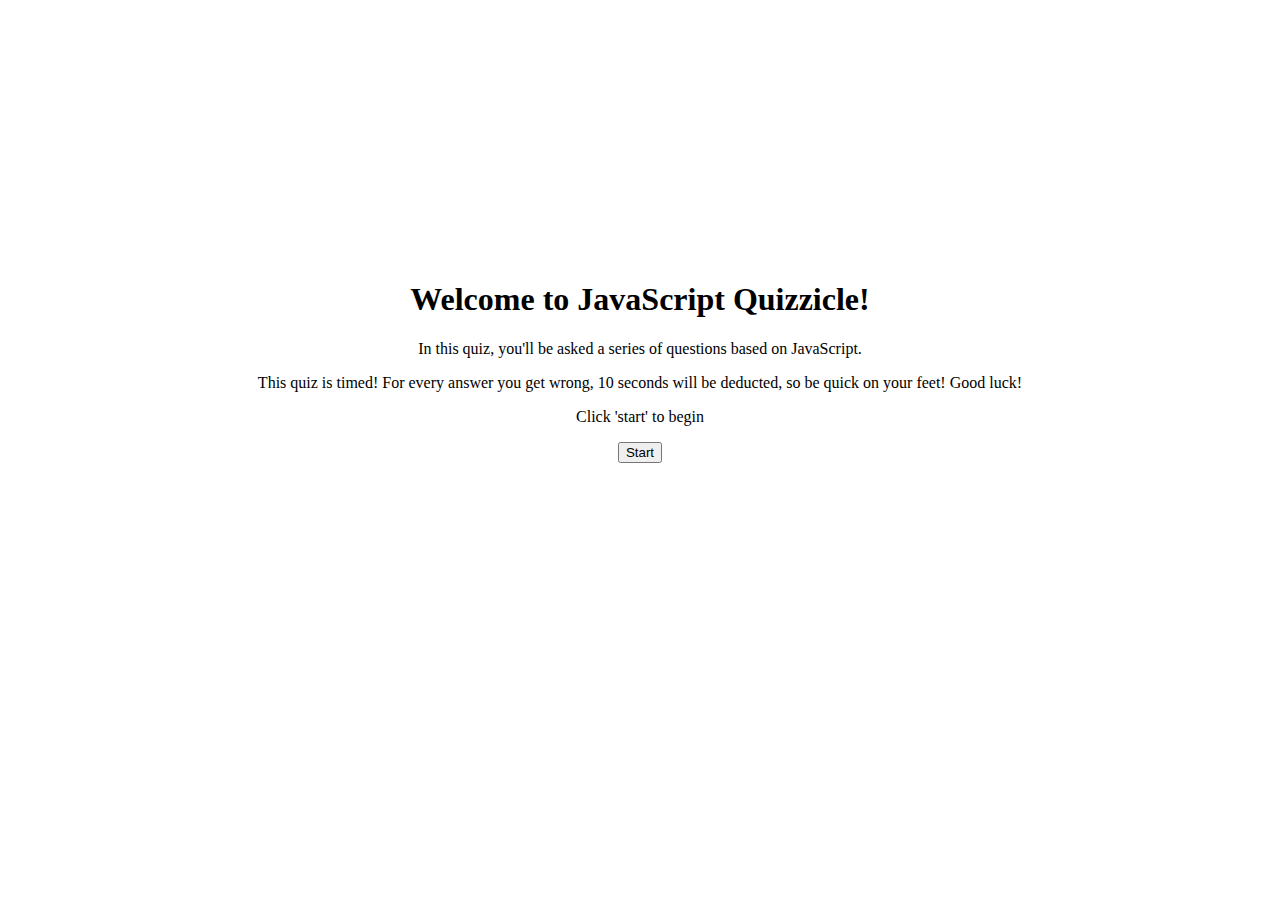
==== develop/index.html @ df967ceb "Initial Commit and questions established" ====
<!DOCTYPE html>
<html lang="en">
<head>
    <meta charset="UTF-8">
    <meta name="viewport" content="width=device-width, initial-scale=1.0">
    <link rel="stylesheet" href="./assets/css/style.css">
    <script defer src="assets/js/script.js"></script>
    <title>JavaScript Quiz</title>
</head>
<body>
    <main class= "intro-text"> 
    <h1> Welcome to JavaScript Quizzicle!</h1>
    <p>In this quiz, you'll be asked a series of questions based on JavaScript.
    </p>
    <p>This quiz is timed! For every answer you get wrong, 10 seconds will be deducted, so be quick on your feet! Good luck!
    </p>
    <p>Click 'start' to begin</p>
    <button class = "start-btn">Start</button>
</main>

    
    <div class="container">
        <div id="question-container">
            <!-- <div id="question">Question</div> -->
            <div id="answer-buttons" class="btn-grid"></div>
        
        </div>
    </div>
</body>
</html>
---- develop/assets/css/style.css ----
:root {
    --neutral: white;
    --correct: green;
    --wrong: #CC0000;
}
body {
    display: flex;
}
.intro-text {
    left: 0;
    margin-top: -100px;
    position: absolute;
    text-align: center;
    top: 40%;
    width: 100%;
}
.start-btn {
    align-items: center;
}
body.neutral{
    color: var(--neutral);
}
body.correct {
    background-color: var(--correct);
}
body.wrong {
    background-color: var(--wrong);
}
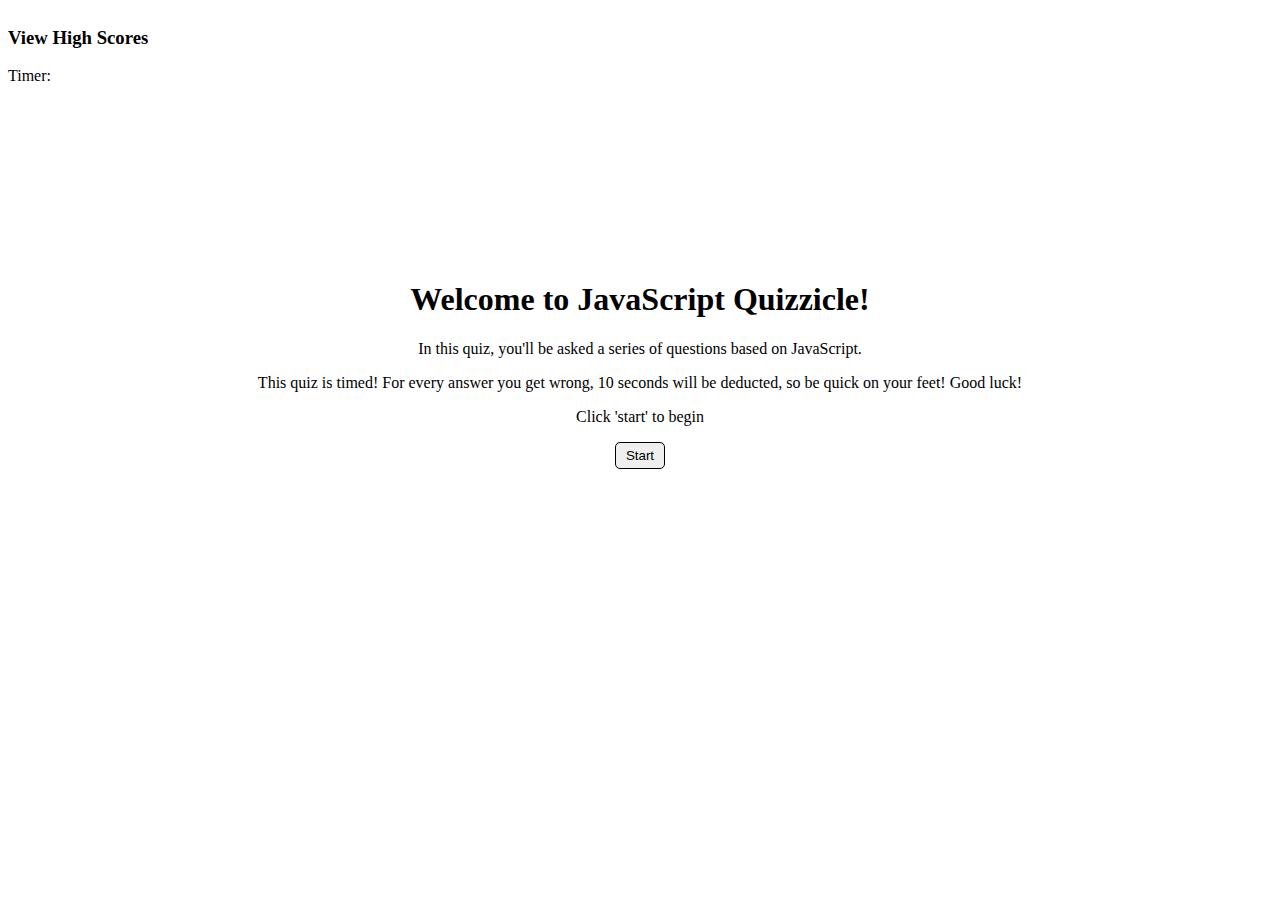
==== commit 3945ebc7: "slow beginnings" ====
--- a/develop/index.html
+++ b/develop/index.html
@@ -4,18 +4,27 @@
     <meta charset="UTF-8">
     <meta name="viewport" content="width=device-width, initial-scale=1.0">
     <link rel="stylesheet" href="./assets/css/style.css">
-    <script defer src="assets/js/script.js"></script>
+    <script src="assets/js/script.js"></script>
     <title>JavaScript Quiz</title>
 </head>
 <body>
-    <main class= "intro-text"> 
+   <!-- header (high score and timer) section-->
+   <header> 
+    <h3 id="high-score"> View High Scores</h3>
+    <div class="timer">Timer: <span id="time-remaining"></span></div>
+</header>
+    <!-- main page -->
+    <main> 
+        <section class="intro-page" id="intro-page">
     <h1> Welcome to JavaScript Quizzicle!</h1>
     <p>In this quiz, you'll be asked a series of questions based on JavaScript.
     </p>
     <p>This quiz is timed! For every answer you get wrong, 10 seconds will be deducted, so be quick on your feet! Good luck!
     </p>
     <p>Click 'start' to begin</p>
-    <button class = "start-btn">Start</button>
+    <button class="btn" id="start-btn">Start</button>
+</section>
+
 </main>
 
     
--- a/develop/assets/css/style.css
+++ b/develop/assets/css/style.css
@@ -1,12 +1,7 @@
-:root {
-    --neutral: white;
-    --correct: green;
-    --wrong: #CC0000;
-}
 body {
     display: flex;
 }
-.intro-text {
+.intro-page {
     left: 0;
     margin-top: -100px;
     position: absolute;
@@ -16,13 +11,18 @@
 }
 .start-btn {
     align-items: center;
+   
 }
-body.neutral{
-    color: var(--neutral);
+.start-btn:hover{ 
+    background-color: var(--wrong);
+    color:black;
 }
-body.correct {
-    background-color: var(--correct);
+.btn {
+    border: 1px solid;
+    border-radius: 5px;;
+    padding: 5px 10px;
 }
-body.wrong {
-    background-color: var(--wrong);
-}+
+.timer {
+    position: absolute;
+}
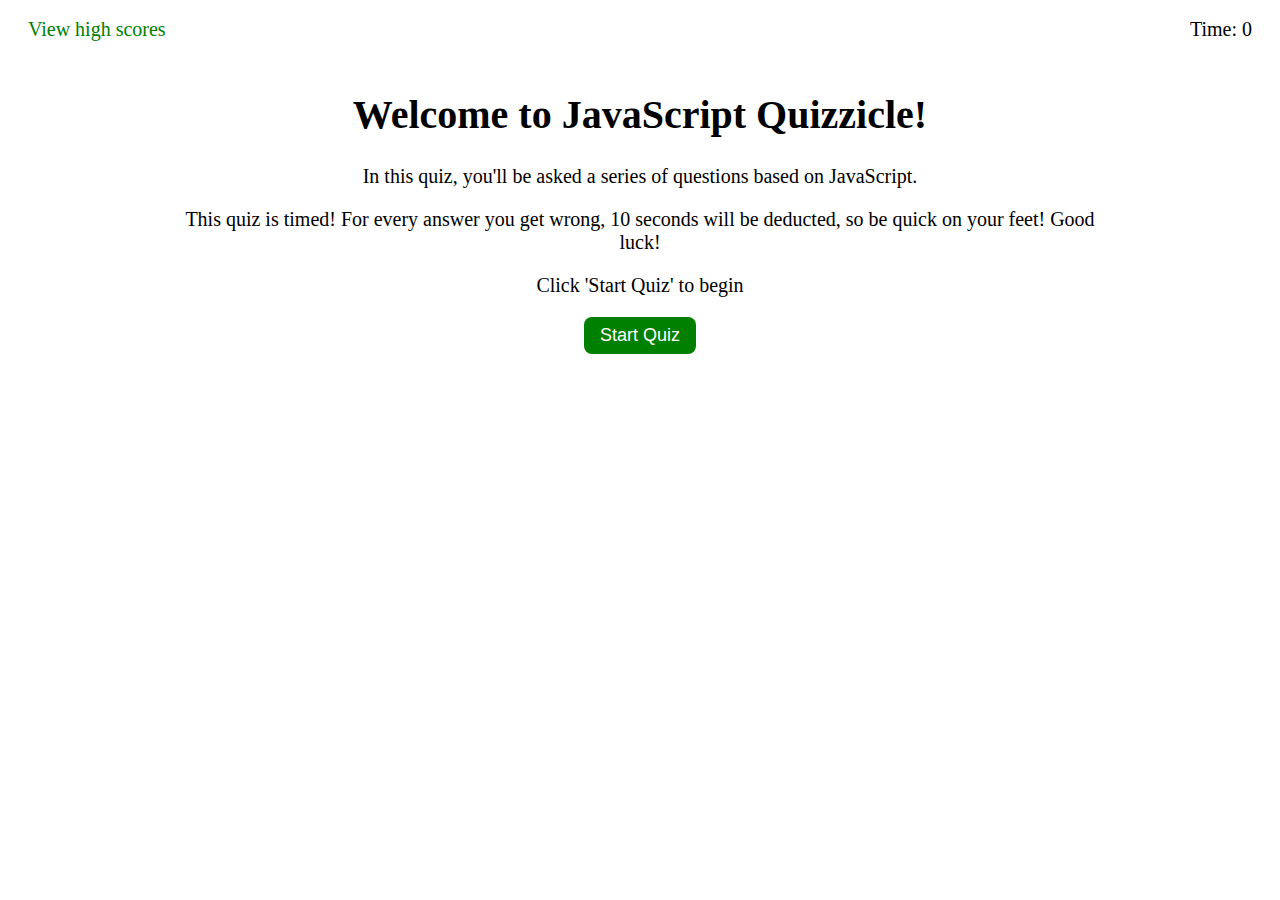
==== commit 52a708f4: "almost done, question response being worked on" ====
--- a/develop/index.html
+++ b/develop/index.html
@@ -1,39 +1,47 @@
 <!DOCTYPE html>
 <html lang="en">
-<head>
-    <meta charset="UTF-8">
-    <meta name="viewport" content="width=device-width, initial-scale=1.0">
-    <link rel="stylesheet" href="./assets/css/style.css">
-    <script src="assets/js/script.js"></script>
-    <title>JavaScript Quiz</title>
-</head>
-<body>
-   <!-- header (high score and timer) section-->
-   <header> 
-    <h3 id="high-score"> View High Scores</h3>
-    <div class="timer">Timer: <span id="time-remaining"></span></div>
-</header>
-    <!-- main page -->
-    <main> 
-        <section class="intro-page" id="intro-page">
-    <h1> Welcome to JavaScript Quizzicle!</h1>
-    <p>In this quiz, you'll be asked a series of questions based on JavaScript.
-    </p>
-    <p>This quiz is timed! For every answer you get wrong, 10 seconds will be deducted, so be quick on your feet! Good luck!
-    </p>
-    <p>Click 'start' to begin</p>
-    <button class="btn" id="start-btn">Start</button>
-</section>
 
-</main>
+  <head>
+    <meta charset="UTF-8" />
+    <meta name="viewport" content="width=device-width, initial-scale=1.0" />
+    <link rel="stylesheet" href="./assets/css/style.css" />
+    <title>JavaScript Challenge</title>
+  </head>
 
-    
-    <div class="container">
-        <div id="question-container">
-            <!-- <div id="question">Question</div> -->
-            <div id="answer-buttons" class="btn-grid"></div>
-        
+  <body class="start">
+    <header>
+      <div class="high-score-link"><a href="#">View high scores</a></div>
+      <div class="time-container">Time: <span id="timer">0</span></div>
+    </header>
+
+    <main>
+      <section id="start-page">
+        <h1>Welcome to JavaScript Quizzicle!</h1>
+        <p>In this quiz, you'll be asked a series of questions based on JavaScript.
+        <p>This quiz is timed! For every answer you get wrong, 10 seconds will be deducted, so be quick on your feet! Good luck!</p>
+        <p>Click 'Start Quiz' to begin</p>
+        <button id="startBtn">Start Quiz</button>
+      </section>
+      <section id="quiz-page">
+        <p class="question"></p>
+        <div class="choices"></div>
+        <div class="final-score">
+          <p>Your final score is <span id="score"></span>.</p>
+          <p>Enter initials:
+            <input type="text" name="initials" id="initials" placeholder="Enter Your Initials" />
+            <button id="save-score">Submit</button>
+          </p>
         </div>
-    </div>
-</body>
-</html>
+        <div class="last-result"></div>
+      </section>
+      <section id="high-score-page">
+        <h2>High scores</h2>
+        <ol class="high-scores"></ol>
+        <button id="back-to-start">Go back</button> <button id="clear-scores">Clear high scores</button>
+      </section>
+    </main>
+
+    <script src="./assets/js/script.js"></script>
+  </body>
+
+</html>--- a/develop/assets/css/style.css
+++ b/develop/assets/css/style.css
@@ -1,28 +1,98 @@
-body {
+*{
+    padding: 0;
+  }
+  html{
+    font: 'Montserrat', 'Roboto' sans-serif;
+    font-size: 20px;
+  }
+  a{
+    text-decoration: none;
+    color: green;
+  }
+  header{
+    padding: .5em 1em;
+    margin-bottom: 2em;
     display: flex;
+    justify-content: space-between;
+  }
+  
+  main{
+    width: 75%;
+    margin: 0 auto;
+  }
+  
+  /* button styles */
+  button{
+    background-color: green;
+    color: #fff;
+    font-size: .9em;
+    border: none;
+    padding: 8px 16px;
+    border-radius: 8px;
+    cursor: pointer;
+  }
+  button:hover{
+    background-color: lightgreen;
+    color: black;
+  }
+  
+  
+  /* hide some sections by default */
+  main section,
+  .final-score,
+  .end .choices{
+    display: none;
+  }
+  
+  .scores header{
+    visibility: hidden;
+  }
+  
+  /* show sections based on the class applied to <main> */
+  .start #start-page,
+  .quiz #quiz-page,
+  .scores #high-score-page,
+  .end .final-score{
+    display: block;
+  } 
+  
+  
+  /* start page styles */
+  #start-page{
+    text-align: center;
+  }
+  #start-page p{
+    margin-bottom: 1em;
+  }
+  
+  
+  /* quiz page styles */
+  .question{
+    font-weight: bold;
+    font-size: 25px;
+  }
+  .choices{
+    display: flex;
+    flex-direction: column;
+    flex-wrap: wrap;
+    align-content: flex-start;
+  }
+
+  .last-result{
+    font-size: 25px;
+    font-style: italic;
+  }
+  #quiz-page .choices button{
+    text-align: left;
+    margin: 6px 0;
+  }
+  
+  .final-score input{
+    font-size: 1em;
+    padding: 4px 8px;
+  }
+  
+  /* high scores page styles */
+ol{
+    background-color:lightgrey;
 }
-.intro-page {
-    left: 0;
-    margin-top: -100px;
-    position: absolute;
-    text-align: center;
-    top: 40%;
-    width: 100%;
-}
-.start-btn {
-    align-items: center;
-   
-}
-.start-btn:hover{ 
-    background-color: var(--wrong);
-    color:black;
-}
-.btn {
-    border: 1px solid;
-    border-radius: 5px;;
-    padding: 5px 10px;
-}
-
-.timer {
-    position: absolute;
-}
